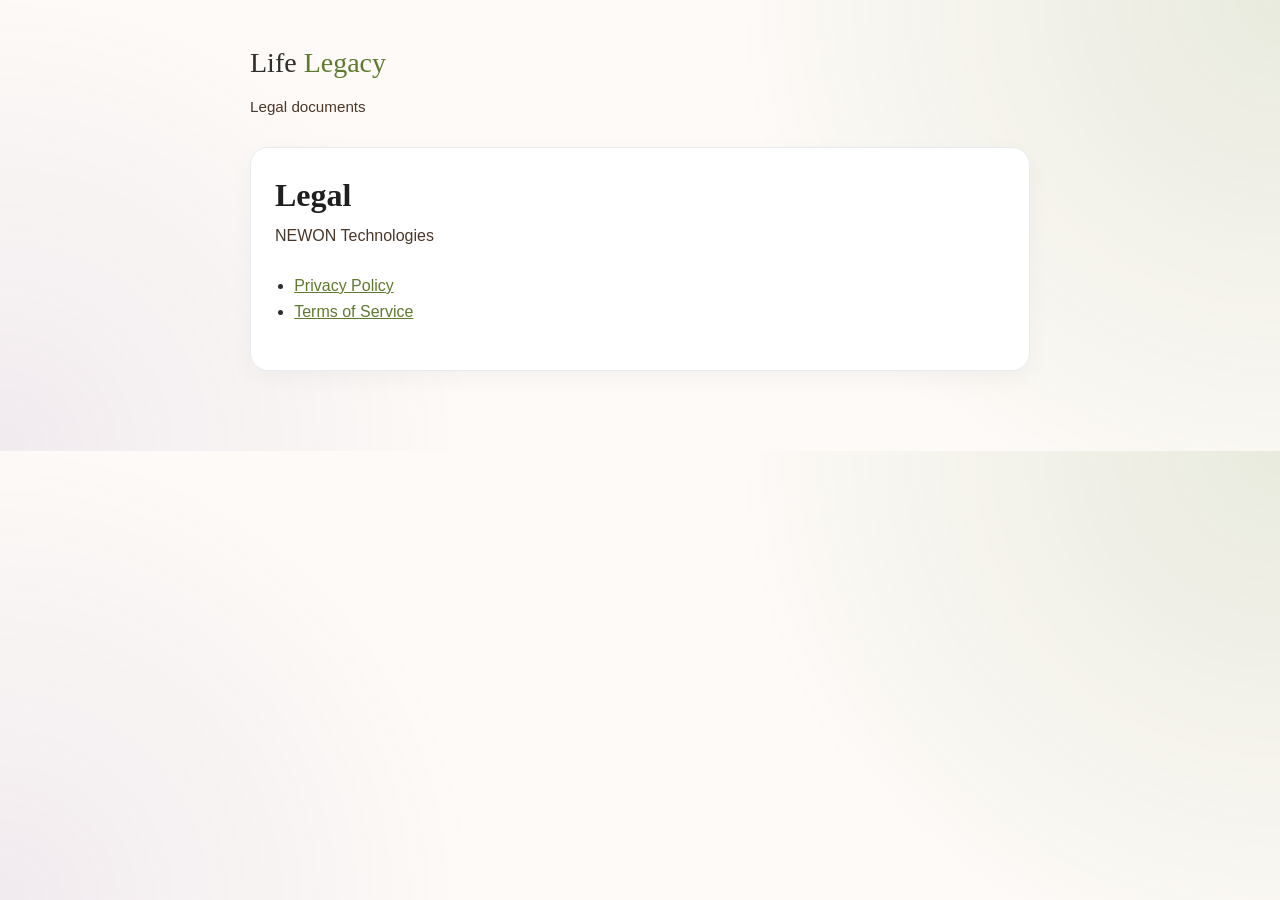
==== index.html @ 28fd2d35 "Add public Privacy Policy and Terms of Service for Life Legacy. Co-authored-by: Cursor <cursoragent@" ====
<!DOCTYPE html>
<html lang="en">
  <head>
    <meta charset="UTF-8" />
    <meta name="viewport" content="width=device-width, initial-scale=1" />
    <title>Life Legacy — Legal</title>
    <link rel="stylesheet" href="./styles.css" />
  </head>
  <body>
    <main class="wrap">
      <p class="brand">Life <span>Legacy</span></p>
      <p class="eyebrow">Legal documents</p>
      <article class="card">
        <h1>Legal</h1>
        <p class="meta">NEWON Technologies</p>
        <ul>
          <li><a href="./privacy-policy.html">Privacy Policy</a></li>
          <li><a href="./terms-of-service.html">Terms of Service</a></li>
        </ul>
      </article>
    </main>
  </body>
</html>
---- styles.css ----
:root {
  --bg: #fdfaf7;
  --ink: #1f1f1f;
  --muted: #4a3728;
  --green: #5f7a2e;
  --line: #e8ecef;
  --card: #ffffff;
}

* {
  box-sizing: border-box;
}

body {
  margin: 0;
  font-family: Inter, Segoe UI, Roboto, Helvetica, Arial, sans-serif;
  color: var(--ink);
  background:
    radial-gradient(circle at top right, rgba(95, 122, 46, 0.12), transparent 40%),
    radial-gradient(circle at bottom left, rgba(139, 107, 168, 0.1), transparent 35%),
    var(--bg);
  line-height: 1.65;
}

a {
  color: var(--green);
}

.wrap {
  max-width: 820px;
  margin: 0 auto;
  padding: 40px 20px 80px;
}

.brand {
  font-family: Georgia, "Times New Roman", serif;
  font-size: 1.75rem;
  margin: 0 0 8px;
}

.brand span {
  color: var(--green);
}

.eyebrow {
  color: var(--muted);
  font-size: 0.95rem;
  margin: 0 0 28px;
}

nav {
  display: flex;
  gap: 16px;
  flex-wrap: wrap;
  margin-bottom: 28px;
  padding-bottom: 16px;
  border-bottom: 1px solid var(--line);
}

nav a {
  text-decoration: none;
  font-weight: 600;
}

.card {
  background: var(--card);
  border: 1px solid var(--line);
  border-radius: 18px;
  padding: 28px 24px;
  box-shadow: 0 8px 24px rgba(0, 0, 0, 0.04);
}

h1 {
  font-family: Georgia, "Times New Roman", serif;
  font-size: 2rem;
  line-height: 1.2;
  margin: 0 0 8px;
}

.meta {
  color: var(--muted);
  margin: 0 0 24px;
}

h2 {
  font-size: 1.15rem;
  margin: 28px 0 10px;
}

p,
li {
  color: #2d2d2d;
}

ul {
  padding-left: 1.2rem;
}

.note {
  margin-top: 28px;
  padding: 14px 16px;
  border-radius: 12px;
  background: #e8f0dc;
  color: var(--muted);
  font-size: 0.95rem;
}

footer {
  margin-top: 24px;
  color: var(--muted);
  font-size: 0.9rem;
}
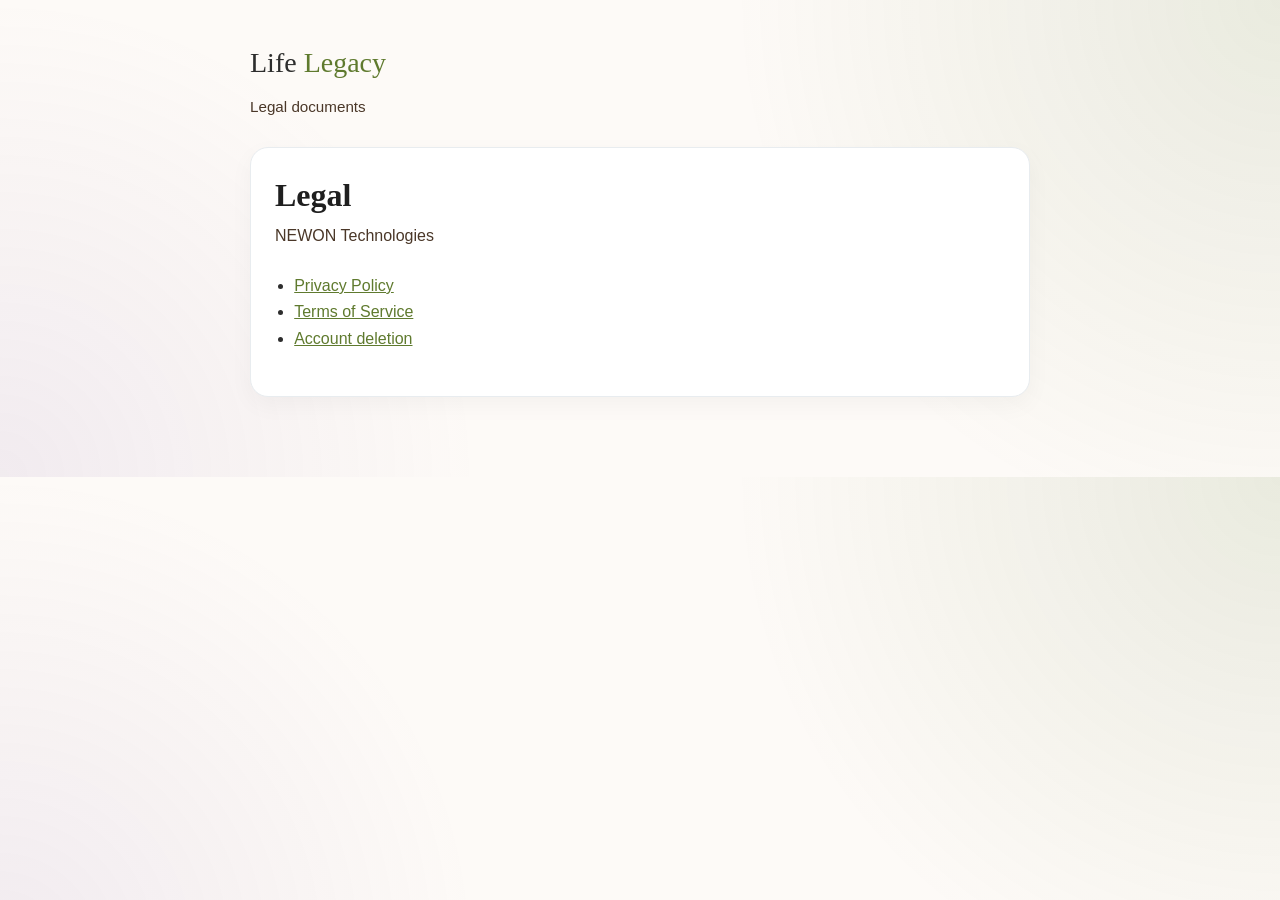
==== commit f4180b6a: "Add public Life Legacy account deletion request page. Co-authored-by: Cursor <cursoragent@cursor.com" ====
--- a/index.html
+++ b/index.html
@@ -16,6 +16,7 @@
         <ul>
           <li><a href="./privacy-policy.html">Privacy Policy</a></li>
           <li><a href="./terms-of-service.html">Terms of Service</a></li>
+          <li><a href="./account-deletion.html">Account deletion</a></li>
         </ul>
       </article>
     </main>
